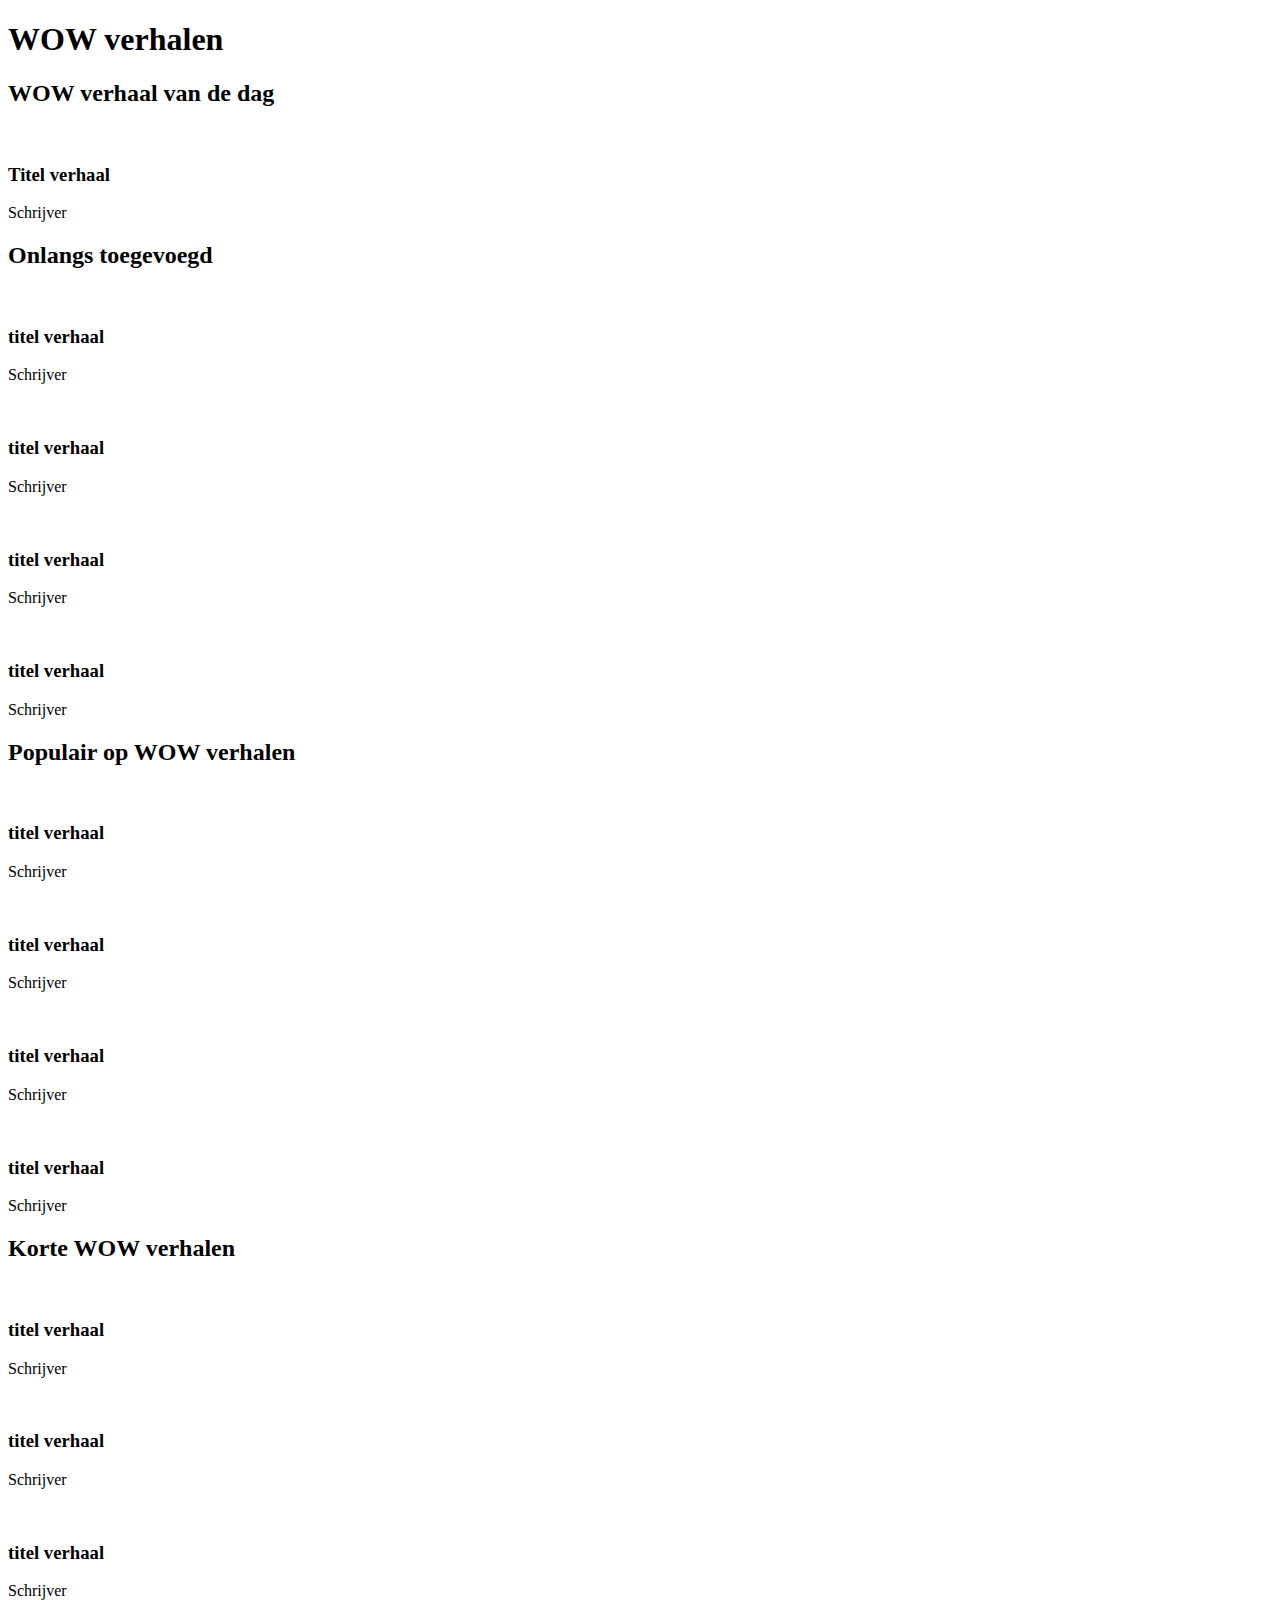
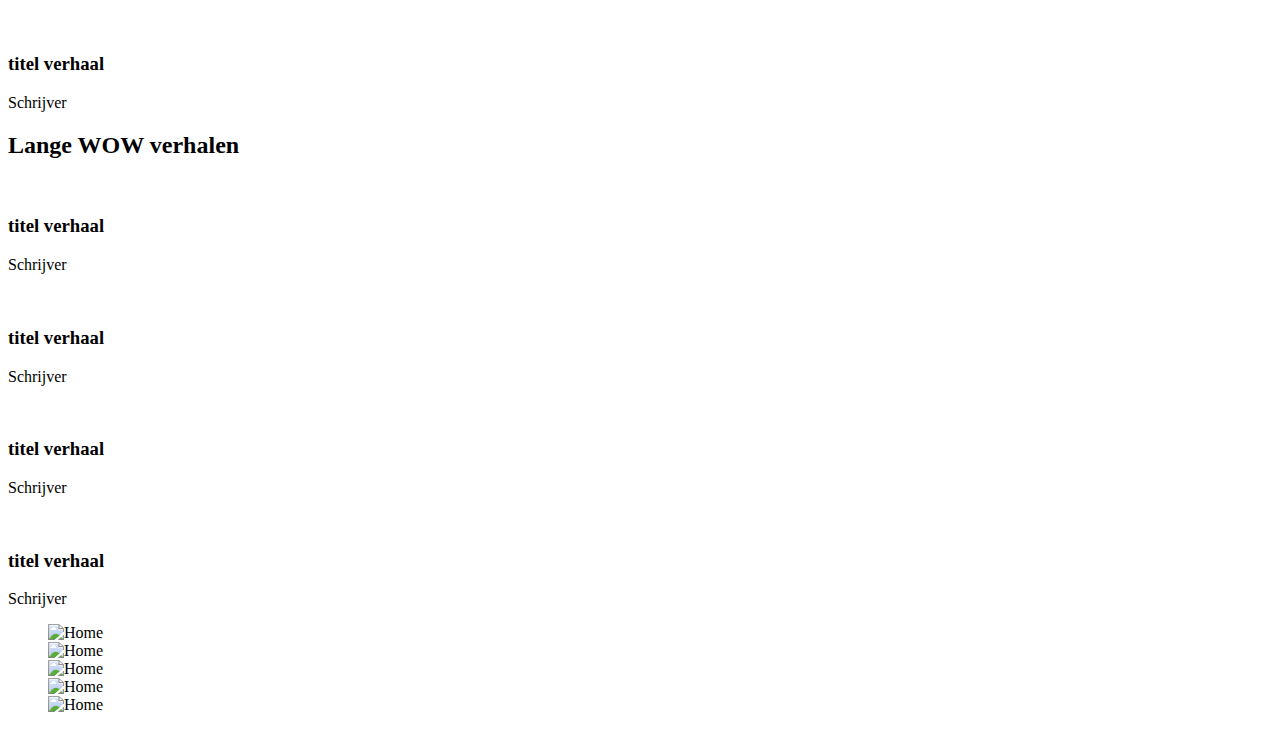
==== index.html @ 45a7d04b "Add files via upload" ====
<!DOCTYPE html>
<html lang="nl">
<head>
  <meta charset="UTF-8">
  <meta name="viewport" content="width=device-width, initial-scale=1.0">
  <meta http-equiv="X-UA-Compatible" content="ie=edge">

  <link rel="stylesheet" type="text/css" href="css/styles.css">

  <title>WEB Michelle Blom</title>
</head>
<body>
  <header>
    <h1>WOW verhalen</h1>
  </header>
  <main>
    <section>
      <article class="verhaalvddag">
        <h2>WOW verhaal van de dag</h2>
        <img src="" alt="">
        <h3>Titel verhaal</h3>
        <p>Schrijver</p>
      </article>
    </section>
    <section>
      <h2>Onlangs toegevoegd</h2>
      <article class="verhalen">
        <img src="" alt="">
        <h3>titel verhaal</h3>
        <p>Schrijver</p>
      </article>
      <article class="verhalen">
        <img src="" alt="">
        <h3>titel verhaal</h3>
        <p>Schrijver</p>
      </article>
      <article class="verhalen">
        <img src="" alt="">
        <h3>titel verhaal</h3>
        <p>Schrijver</p>
      </article>
      <article class="verhalen">
        <img src="" alt="">
        <h3>titel verhaal</h3>
        <p>Schrijver</p>
      </article>
    </section>
    <section>
      <h2>Populair op WOW verhalen</h2>
      <article class="verhalen">
        <img src="" alt="">
        <h3>titel verhaal</h3>
        <p>Schrijver</p>
      </article>
      <article class="verhalen">
        <img src="" alt="">
        <h3>titel verhaal</h3>
        <p>Schrijver</p>
      </article>
      <article class="verhalen">
        <img src="" alt="">
        <h3>titel verhaal</h3>
        <p>Schrijver</p>
      </article>
      <article class="verhalen">
        <img src="" alt="">
        <h3>titel verhaal</h3>
        <p>Schrijver</p>
      </article>
    </section>
    <section>
      <h2>Korte WOW verhalen</h2>
      <article class="verhalen">
        <img src="" alt="">
        <h3>titel verhaal</h3>
        <p>Schrijver</p>
      </article>
      <article class="verhalen">
        <img src="" alt="">
        <h3>titel verhaal</h3>
        <p>Schrijver</p>
      </article>
      <article class="verhalen">
        <img src="" alt="">
        <h3>titel verhaal</h3>
        <p>Schrijver</p>
      </article>
      <article class="verhalen">
        <img src="" alt="">
        <h3>titel verhaal</h3>
        <p>Schrijver</p>
      </article>
    </section>
    <section>
      <h2>Lange WOW verhalen</h2>
      <article class="verhalen">
        <img src="" alt="">
        <h3>titel verhaal</h3>
        <p>Schrijver</p>
      </article>
      <article class="verhalen">
        <img src="" alt="">
        <h3>titel verhaal</h3>
        <p>Schrijver</p>
      </article>
      <article class="verhalen">
        <img src="" alt="">
        <h3>titel verhaal</h3>
        <p>Schrijver</p>
      </article>
      <article class="verhalen">
        <img src="" alt="">
        <h3>titel verhaal</h3>
        <p>Schrijver</p>
      </article>
    </section>
<section id="menu">
  <ul>
    <li class="menu-item">
      <a href="index.html"></a>
      <img src="images/home.svg" alt="Home">
    </li>
    <li class="menu-item">
      <a href="index.html"></a>
      <img src="images/loupe.svg" alt="Home">
    </li>
    <li class="menu-item">
      <a href="index.html"></a>
      <img src="images/heart.svg" alt="Home">
    </li>
    <li class="menu-item">
      <a href="index.html"></a>
      <img src="images/download-arrow.svg" alt="Home">
    </li>
    <li class="menu-item">
      <a href="index.html"></a>
      <img src="images/user.svg" alt="Home">
    </li>
  </ul>
</section>
  </main>
</body>
</html>
---- css/styles.css ----
ol, ul {
	list-style: none;
}

img {
  height: 20px;
}
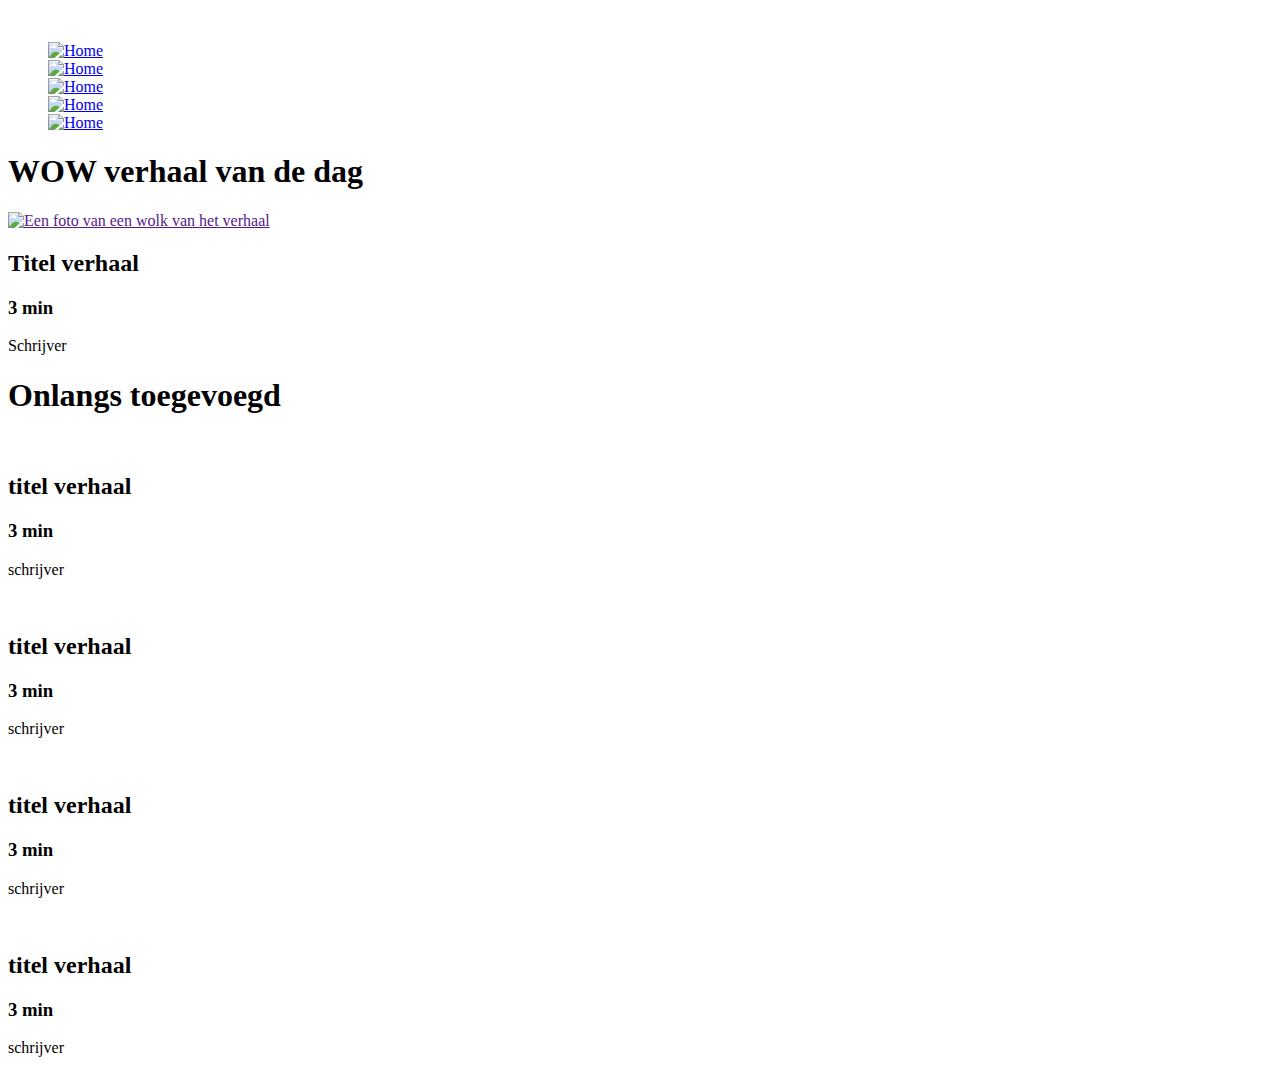
==== commit 722eb170: "Add files via upload" ====
--- a/index.html
+++ b/index.html
@@ -1,143 +1,112 @@
 <!DOCTYPE html>
 <html lang="nl">
+
 <head>
+
   <meta charset="UTF-8">
   <meta name="viewport" content="width=device-width, initial-scale=1.0">
   <meta http-equiv="X-UA-Compatible" content="ie=edge">
 
   <link rel="stylesheet" type="text/css" href="css/styles.css">
 
+
   <title>WEB Michelle Blom</title>
 </head>
+
 <body>
   <header>
-    <h1>WOW verhalen</h1>
+    <img src="images/sitelogo.svg" alt="">
   </header>
   <main>
+    <nav>
+      <ul>
+        <li>
+          <a href="index.html"><img src="images/Home.svg" alt="Home"></a>
+        </li>
+        <li>
+          <a href="zoeken.html"><img src="images/loupe.svg" alt="Home"></a>
+        </li>
+        <li>
+          <a href="index.html"><img src="images/heart.svg" alt="Home"></a>
+        </li>
+        <li>
+          <a href="index.html"><img src="images/download-arrow.svg" alt="Home"></a>
+        </li>
+        <li>
+          <a href="index.html"><img src="images/user.svg" alt="Home"></a>
+        </li>
+      </ul>
+    </nav>
     <section>
-      <article class="verhaalvddag">
-        <h2>WOW verhaal van de dag</h2>
-        <img src="" alt="">
-        <h3>Titel verhaal</h3>
+      <article>
+        <h1>WOW verhaal van de dag</h1>
+        <a href="" target=""><img src="images/wolk.jpg" alt="Een foto van een wolk van het verhaal"></a>
+        <h2>Titel verhaal</h2>
+        <h3>3 min</h3>
         <p>Schrijver</p>
       </article>
     </section>
     <section>
-      <h2>Onlangs toegevoegd</h2>
-      <article class="verhalen">
-        <img src="" alt="">
-        <h3>titel verhaal</h3>
+      <h1>Onlangs toegevoegd</h1>
+      <!-- <article>
+        <img src="images/wolk.jpg" alt="Een afbeelding van een verhaal met wolk">
+        <a href=""></a>
+        <h2>titel verhaal</h2>
         <p>Schrijver</p>
-      </article>
-      <article class="verhalen">
-        <img src="" alt="">
-        <h3>titel verhaal</h3>
-        <p>Schrijver</p>
-      </article>
-      <article class="verhalen">
-        <img src="" alt="">
-        <h3>titel verhaal</h3>
-        <p>Schrijver</p>
-      </article>
-      <article class="verhalen">
-        <img src="" alt="">
-        <h3>titel verhaal</h3>
-        <p>Schrijver</p>
-      </article>
-    </section>
-    <section>
-      <h2>Populair op WOW verhalen</h2>
-      <article class="verhalen">
-        <img src="" alt="">
-        <h3>titel verhaal</h3>
-        <p>Schrijver</p>
-      </article>
-      <article class="verhalen">
-        <img src="" alt="">
-        <h3>titel verhaal</h3>
-        <p>Schrijver</p>
-      </article>
-      <article class="verhalen">
-        <img src="" alt="">
-        <h3>titel verhaal</h3>
-        <p>Schrijver</p>
-      </article>
-      <article class="verhalen">
-        <img src="" alt="">
-        <h3>titel verhaal</h3>
-        <p>Schrijver</p>
-      </article>
-    </section>
-    <section>
-      <h2>Korte WOW verhalen</h2>
-      <article class="verhalen">
-        <img src="" alt="">
-        <h3>titel verhaal</h3>
-        <p>Schrijver</p>
-      </article>
-      <article class="verhalen">
-        <img src="" alt="">
-        <h3>titel verhaal</h3>
-        <p>Schrijver</p>
-      </article>
-      <article class="verhalen">
-        <img src="" alt="">
-        <h3>titel verhaal</h3>
-        <p>Schrijver</p>
-      </article>
-      <article class="verhalen">
-        <img src="" alt="">
-        <h3>titel verhaal</h3>
-        <p>Schrijver</p>
-      </article>
-    </section>
-    <section>
-      <h2>Lange WOW verhalen</h2>
-      <article class="verhalen">
-        <img src="" alt="">
-        <h3>titel verhaal</h3>
-        <p>Schrijver</p>
-      </article>
-      <article class="verhalen">
-        <img src="" alt="">
-        <h3>titel verhaal</h3>
-        <p>Schrijver</p>
-      </article>
-      <article class="verhalen">
-        <img src="" alt="">
-        <h3>titel verhaal</h3>
-        <p>Schrijver</p>
-      </article>
-      <article class="verhalen">
-        <img src="" alt="">
-        <h3>titel verhaal</h3>
-        <p>Schrijver</p>
-      </article>
-    </section>
-<section id="menu">
-  <ul>
-    <li class="menu-item">
-      <a href="index.html"></a>
-      <img src="images/home.svg" alt="Home">
-    </li>
-    <li class="menu-item">
-      <a href="index.html"></a>
-      <img src="images/loupe.svg" alt="Home">
-    </li>
-    <li class="menu-item">
-      <a href="index.html"></a>
-      <img src="images/heart.svg" alt="Home">
-    </li>
-    <li class="menu-item">
-      <a href="index.html"></a>
-      <img src="images/download-arrow.svg" alt="Home">
-    </li>
-    <li class="menu-item">
-      <a href="index.html"></a>
-      <img src="images/user.svg" alt="Home">
-    </li>
-  </ul>
-</section>
+      </article> -->
+      <article>
+        <a href="" target=""><img src="images/wolk.jpg" alt=""></a>
+        <h2>titel verhaal</h2>
+        <h3>3 min</h3>
+        <p>schrijver</p>
+        <article>
+
+          <a href="" target=""><img src="images/wolk.jpg" alt=""></a>
+          <h2>titel verhaal</h2>
+          <h3>3 min</h3>
+          <p>schrijver</p>
+        </article>
+        <article>
+          <a href="" target=""><img src="images/wolk.jpg" alt=""></a>
+          <h2>titel verhaal</h2>
+          <h3>3 min</h3>
+          <p>schrijver</p>
+        </article>
+        <article>
+          <a href="" target=""><img src="images/wolk.jpg" alt=""></a>
+          <h2>titel verhaal</h2>
+          <h3>3 min</h3>
+          <p>schrijver</p>
+        </article>
+
+        <!-- <div>
+        <form action="http://www.ns.nl">
+          <fieldset>
+            <legend>Personalia</legend>
+            <label for="name">Voornaam</label>
+            <input id="name" type="text" name="" value="">
+
+            <label for="surname">Achternaam</label>
+            <input id="surname" required type="text">
+            <p class="feedback"> Dit gedeelte is goed ingevuld!</p>
+          </fieldset>
+        </form>
+  </div> -->
+
+        <!-- <label for="naam">Naam</label>
+<input type="text" name="" value="">
+<label for="email">E-mail</label>
+<label for="adres">Adres</label>
+<label for="postcode"><input type=date></label> -->
+
+
+        <!-- <h1>Populair</h1>
+
+      <h1>Korte WOW verhalen</h1>
+
+      <h1>Lange WOW verhalen</h1> -->
+
   </main>
 </body>
+
 </html>
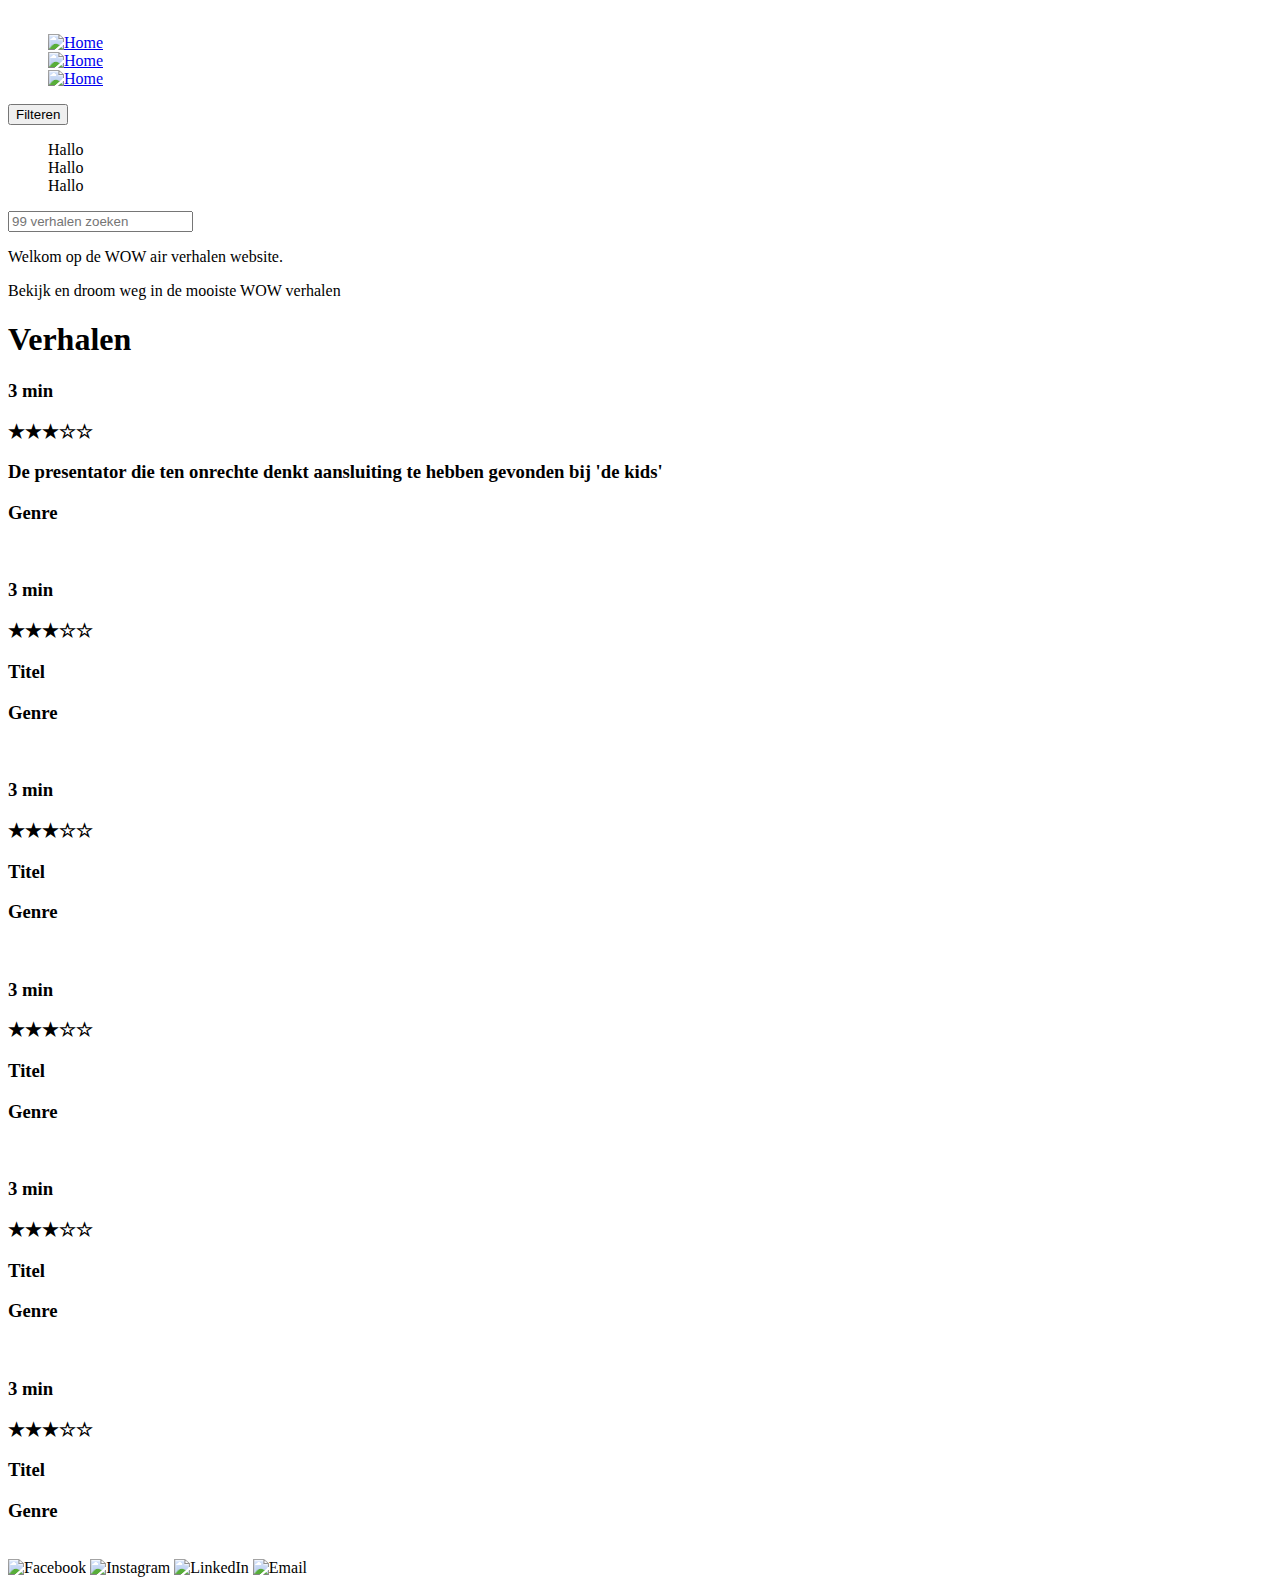
==== commit 4e17175e: "V1-28januari-18:50" ====
--- a/index.html
+++ b/index.html
@@ -15,69 +15,91 @@
 
 <body>
   <header>
-    <img src="images/sitelogo.svg" alt="">
-  </header>
-  <main>
     <nav>
       <ul>
         <li>
-          <a href="index.html"><img src="images/Home.svg" alt="Home"></a>
+          <a href="index.html"><img src="images/logo.svg" alt=""></a>
         </li>
         <li>
-          <a href="zoeken.html"><img src="images/loupe.svg" alt="Home"></a>
+          <a href="index.html"><img src="images/favoriet.svg" alt="Home"></a>
         </li>
         <li>
-          <a href="index.html"><img src="images/heart.svg" alt="Home"></a>
+          <a href="index.html"><img src="images/download.svg" alt="Home"></a>
         </li>
         <li>
-          <a href="index.html"><img src="images/download-arrow.svg" alt="Home"></a>
-        </li>
-        <li>
-          <a href="index.html"><img src="images/user.svg" alt="Home"></a>
+          <a href="profiel.html"><img src="images/profiel.svg" alt="Home"></a>
         </li>
       </ul>
     </nav>
     <section>
-      <article>
-        <h1>WOW verhaal van de dag</h1>
-        <a href="" target=""><img src="images/wolk.jpg" alt="Een foto van een wolk van het verhaal"></a>
-        <h2>Titel verhaal</h2>
-        <h3>3 min</h3>
-        <p>Schrijver</p>
-      </article>
+        <button type="button">Filteren</button>
+        <div class="Filters">
+
+        <form action="index.html">
+          <ul>
+            <li> Hallo </li>
+            <li> Hallo </li>
+            <li> Hallo </li>
+          </ul>
+
+      </div>
+      <input placeholder="99 verhalen zoeken"type="text" name="" value="">
+      </form>
     </section>
+  </header>
+
+  <main>
     <section>
-      <h1>Onlangs toegevoegd</h1>
-      <!-- <article>
-        <img src="images/wolk.jpg" alt="Een afbeelding van een verhaal met wolk">
-        <a href=""></a>
-        <h2>titel verhaal</h2>
-        <p>Schrijver</p>
-      </article> -->
-      <article>
-        <a href="" target=""><img src="images/wolk.jpg" alt=""></a>
-        <h2>titel verhaal</h2>
-        <h3>3 min</h3>
-        <p>schrijver</p>
-        <article>
-
-          <a href="" target=""><img src="images/wolk.jpg" alt=""></a>
-          <h2>titel verhaal</h2>
-          <h3>3 min</h3>
-          <p>schrijver</p>
-        </article>
-        <article>
-          <a href="" target=""><img src="images/wolk.jpg" alt=""></a>
-          <h2>titel verhaal</h2>
-          <h3>3 min</h3>
-          <p>schrijver</p>
-        </article>
-        <article>
-          <a href="" target=""><img src="images/wolk.jpg" alt=""></a>
-          <h2>titel verhaal</h2>
-          <h3>3 min</h3>
-          <p>schrijver</p>
-        </article>
+      <p>Welkom op de WOW air verhalen website.</p>
+      <p>Bekijk en droom weg in de mooiste WOW verhalen</p>
+    </section>
+<section>
+  <h1>Verhalen</h1>
+  <div class="verhalen">
+  <article>
+    <h3>3 min</h3>
+    <h3>★★★☆☆</h3>
+    <h3>De presentator die ten onrechte denkt aansluiting te hebben gevonden bij 'de kids'</h3>
+    <h3>Genre</h3>
+    <a href="verhaal.html" target=""><img src="images/wolk.jpg" alt=""></a>
+  </article>
+  <article>
+    <h3>3 min</h3>
+    <h3>★★★☆☆</h3>
+    <h3>Titel</h3>
+    <h3>Genre</h3>
+    <a href="" target=""><img src="images/wolk.jpg" alt=""></a>
+  </article>
+  <article>
+    <h3>3 min</h3>
+    <h3>★★★☆☆</h3>
+    <h3>Titel</h3>
+    <h3>Genre</h3>
+    <a href="" target=""><img src="images/wolk.jpg" alt=""></a>
+  </article>
+  <article>
+    <h3>3 min</h3>
+    <h3>★★★☆☆</h3>
+    <h3>Titel</h3>
+    <h3>Genre</h3>
+    <a href="" target=""><img src="images/wolk.jpg" alt=""></a>
+  </article>
+  <article>
+    <h3>3 min</h3>
+    <h3>★★★☆☆</h3>
+    <h3>Titel</h3>
+    <h3>Genre</h3>
+    <a href="" target=""><img src="images/wolk.jpg" alt=""></a>
+  </article>
+  <article>
+    <h3>3 min</h3>
+    <h3>★★★☆☆</h3>
+    <h3>Titel</h3>
+    <h3>Genre</h3>
+    <a href="" target=""><img src="images/wolk.jpg" alt=""></a>
+  </article>
+</div>
+</section>
 
         <!-- <div>
         <form action="http://www.ns.nl">
@@ -100,13 +122,17 @@
 <label for="postcode"><input type=date></label> -->
 
 
-        <!-- <h1>Populair</h1>
-
-      <h1>Korte WOW verhalen</h1>
-
-      <h1>Lange WOW verhalen</h1> -->
 
   </main>
+  <footer>
+        <img src="IMG/facebook-logo.svg" alt="Facebook">
+        <img src="IMG/instagram-logo.svg" alt="Instagram">
+        <img src="IMG/linked-in-logo.svg" alt="LinkedIn">
+        <img src="IMG/envelope.svg" alt="Email">
+    	</footer>
+
+<script type="text/javascript" src="js/script.js"></script>
+
 </body>
 
 </html>
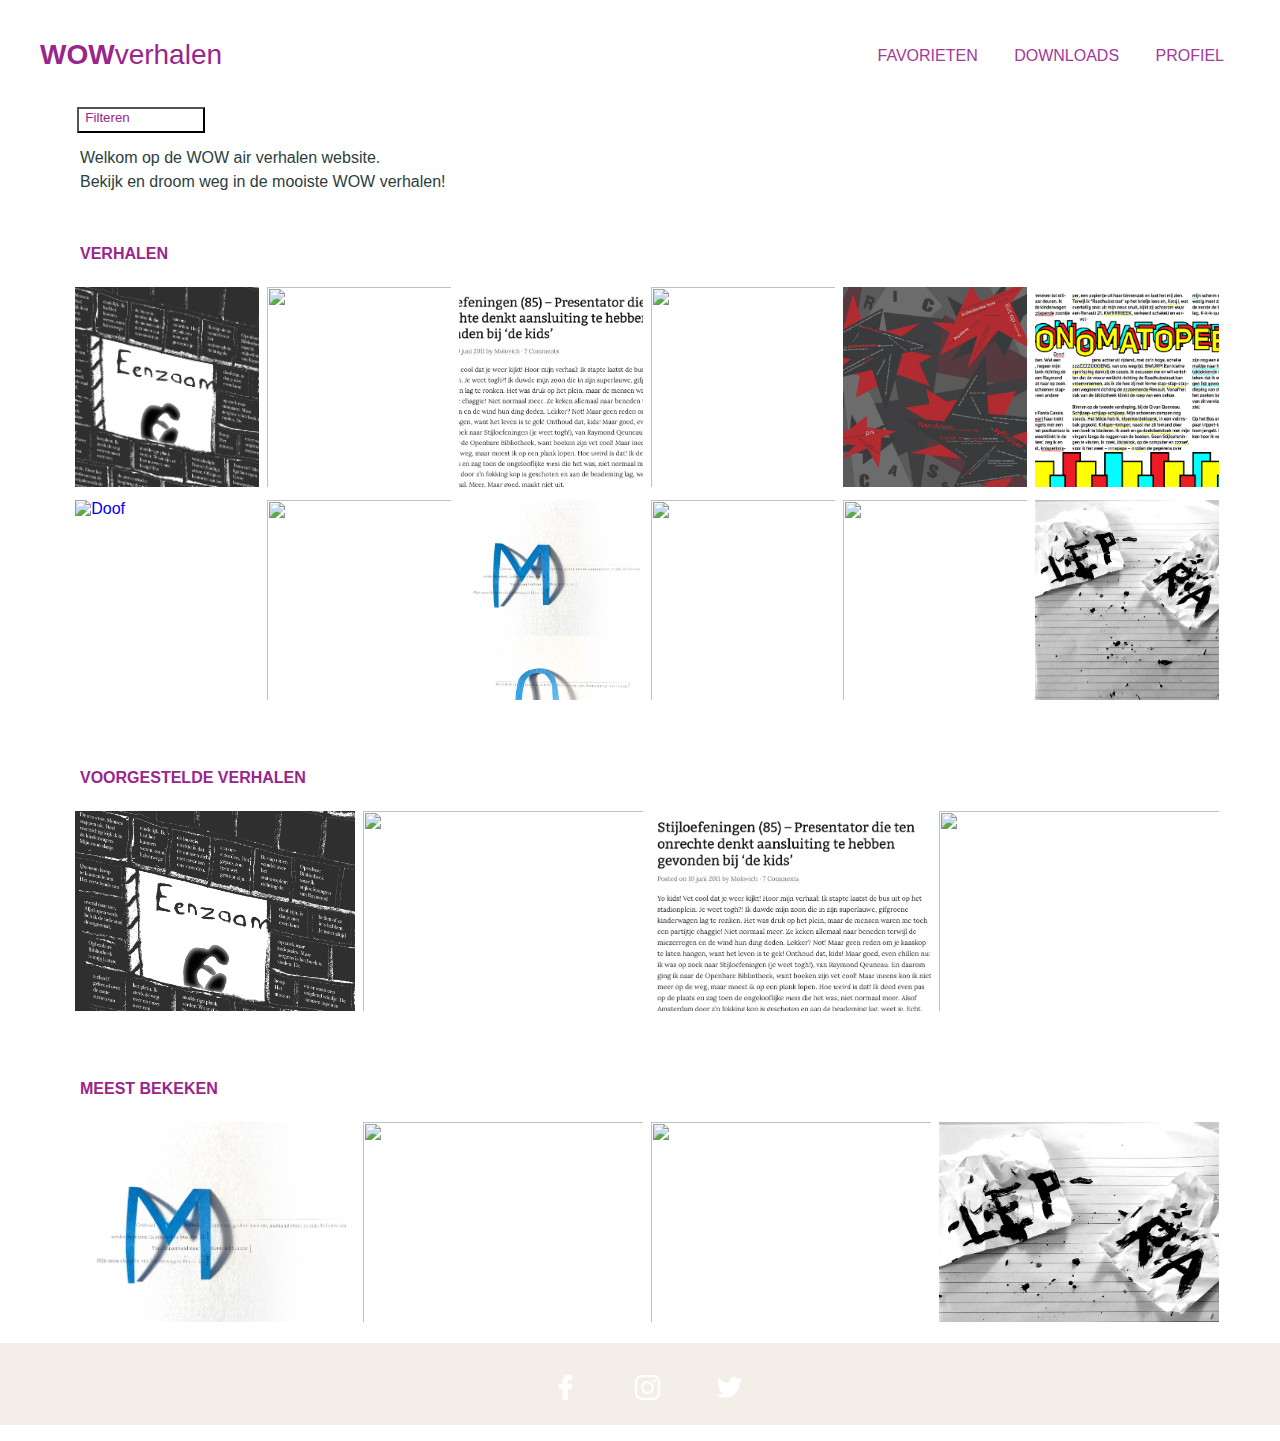
==== commit 2c140026: "Final" ====
--- a/index.html
+++ b/index.html
@@ -10,128 +10,271 @@
   <link rel="stylesheet" type="text/css" href="css/styles.css">
 
 
-  <title>WEB Michelle Blom</title>
+  <title>WOW verhalen</title>
 </head>
 
 <body>
   <header>
-    <nav>
-      <ul>
-        <li>
-          <a href="index.html"><img src="images/logo.svg" alt=""></a>
-        </li>
-        <li>
-          <a href="index.html"><img src="images/favoriet.svg" alt="Home"></a>
-        </li>
-        <li>
-          <a href="index.html"><img src="images/download.svg" alt="Home"></a>
-        </li>
-        <li>
-          <a href="profiel.html"><img src="images/profiel.svg" alt="Home"></a>
-        </li>
-      </ul>
-    </nav>
-    <section>
-        <button type="button">Filteren</button>
-        <div class="Filters">
-
+    <div class="header-inhoud">
+      <h1><a href="#">WOW<span>Verhalen</span></a></h1>
+      <nav>
+        <a href="#">Favorieten</a>
+        <a href="#">Downloads</a>
+        <a href="profiel.html">Profiel</a>
+      </nav>
+    </div>
+  </header>
+
+  <main>
+    <section>
+      <button type="button">Filteren</button>
+      <div class="filters">
         <form action="index.html">
+          <p>Categorie</p>
           <ul>
-            <li> Hallo </li>
-            <li> Hallo </li>
-            <li> Hallo </li>
+            <li><input type="checkbox" name="Drama" value="Drama">Drama (15)</li>
+            <li><input type="checkbox" name="Fictie" value="Fictie">Fictie (6)</li>
+            <li><input type="checkbox" name="Geschiedenis" value="Geschiedenis">Geschiedenis (3)</li>
+            <li><input type="checkbox" name="Grappig" value="Grappig">Grappig (23)</li>
+            <li><input type="checkbox" name="Informatief" value="Geschiedenis">Informatief (26)<br></li>
+            <li><input type="checkbox" name="Kids" value="Kids">Kids (4)</li>
+            <li><input type="checkbox" name="Poezië" value="Poezië">Poezië (13)</li>
+            <li><input type="checkbox" name="Spanning" value="Spanning">Spanning (9)</li>
           </ul>
 
-      </div>
-      <input placeholder="99 verhalen zoeken"type="text" name="" value="">
+          <P>Leestijd</P>
+          <input type="range" min="1" max="100" value="0" class="slider">
+          <p>1 min - 5 min</p>
+
+          <a href="index.html">
+            <button type="button">Zoek verhalen</button>
+          </a>
+      </div>
       </form>
     </section>
-  </header>
-
-  <main>
+
     <section>
       <p>Welkom op de WOW air verhalen website.</p>
-      <p>Bekijk en droom weg in de mooiste WOW verhalen</p>
-    </section>
-<section>
-  <h1>Verhalen</h1>
-  <div class="verhalen">
-  <article>
-    <h3>3 min</h3>
-    <h3>★★★☆☆</h3>
-    <h3>De presentator die ten onrechte denkt aansluiting te hebben gevonden bij 'de kids'</h3>
-    <h3>Genre</h3>
-    <a href="verhaal.html" target=""><img src="images/wolk.jpg" alt=""></a>
-  </article>
-  <article>
-    <h3>3 min</h3>
-    <h3>★★★☆☆</h3>
-    <h3>Titel</h3>
-    <h3>Genre</h3>
-    <a href="" target=""><img src="images/wolk.jpg" alt=""></a>
-  </article>
-  <article>
-    <h3>3 min</h3>
-    <h3>★★★☆☆</h3>
-    <h3>Titel</h3>
-    <h3>Genre</h3>
-    <a href="" target=""><img src="images/wolk.jpg" alt=""></a>
-  </article>
-  <article>
-    <h3>3 min</h3>
-    <h3>★★★☆☆</h3>
-    <h3>Titel</h3>
-    <h3>Genre</h3>
-    <a href="" target=""><img src="images/wolk.jpg" alt=""></a>
-  </article>
-  <article>
-    <h3>3 min</h3>
-    <h3>★★★☆☆</h3>
-    <h3>Titel</h3>
-    <h3>Genre</h3>
-    <a href="" target=""><img src="images/wolk.jpg" alt=""></a>
-  </article>
-  <article>
-    <h3>3 min</h3>
-    <h3>★★★☆☆</h3>
-    <h3>Titel</h3>
-    <h3>Genre</h3>
-    <a href="" target=""><img src="images/wolk.jpg" alt=""></a>
-  </article>
-</div>
-</section>
-
-        <!-- <div>
-        <form action="http://www.ns.nl">
-          <fieldset>
-            <legend>Personalia</legend>
-            <label for="name">Voornaam</label>
-            <input id="name" type="text" name="" value="">
-
-            <label for="surname">Achternaam</label>
-            <input id="surname" required type="text">
-            <p class="feedback"> Dit gedeelte is goed ingevuld!</p>
-          </fieldset>
-        </form>
-  </div> -->
-
-        <!-- <label for="naam">Naam</label>
-<input type="text" name="" value="">
-<label for="email">E-mail</label>
-<label for="adres">Adres</label>
-<label for="postcode"><input type=date></label> -->
+      <p>Bekijk en droom weg in de mooiste WOW verhalen!</p>
+    </section>
+    <section>
+      <h1>Verhalen</h1>
+      <div class="verhalen">
+        <article>
+          <a href="verhaal.html">
+            <h3>Leesduur: 4 min</h3>
+            <h3>★★★☆☆</h3>
+            <h3>Doof</h3>
+            <h3>Drama</h3>
+            <img src="images/Doof.jpg" alt="Doof">
+          </a>
+        </article>
+        <article>
+          <a href="verhaal.html">
+            <h3>Leesduur: 3 min</h3>
+            <h3>★★★★☆</h3>
+            <h3>Leon de Winter</h3>
+            <h3>Informatief</h3>
+            <img src="images/leondewinter.png" alt="">
+          </a>
+        </article>
+        <article>
+          <a href="verhaal.html">
+            <h3>Leesduur: 3 min</h3>
+            <h3>★★★☆☆</h3>
+            <h3>De presentator die ten onrechte denkt aansluiting te hebben gevonden bij 'de kids'</h3>
+            <h3>Drama</h3>
+            <img src="images/depresentator.png" alt="">
+          </a>
+        </article>
+        <article>
+          <a href="verhaal.html">
+            <h3>Leesduur: 2 min</h3>
+            <h3>★★★☆☆</h3>
+            <h3>Nichterig</h3>
+            <h3>Grappig</h3>
+            <img src="images/Nichterig.png" alt="">
+          </a>
+        </article>
+        <article>
+          <a href="verhaal.html">
+            <h3>Leesduur: 4 min</h3>
+            <h3>★★☆☆☆</h3>
+            <h3>Eric Lucassen</h3>
+            <h3>Drama</h3>
+            <img src="images/rosakoopman-ericlucassen.jpg" alt="">
+          </a>
+        </article>
+        <article>
+          <a href="verhaal.html">
+            <h3>Leesduur: 3 min</h3>
+            <h3>★★★★☆</h3>
+            <h3>Onomatopee</h3>
+            <h3>Kids</h3>
+            <img src="images/Onomatopee.jpg" alt="">
+          </a>
+        </article>
+        <article>
+          <a href="verhaal.html">
+            <h3>Leesduur: 2 min</h3>
+            <h3>★★★☆☆</h3>
+            <h3>Alzheimer</h3>
+            <h3>Drama</h3>
+            <img src="images/Alzheimer.jpg" alt="Doof">
+          </a>
+        </article>
+        <article>
+          <a href="verhaal.html">
+            <h3>Leesduur: 3 min</h3>
+            <h3>★★★★☆</h3>
+            <h3>Interview</h3>
+            <h3>Informatief</h3>
+            <img src="images/interview.jpg" alt="">
+          </a>
+        </article>
+        <article>
+          <a href="verhaal.html">
+            <h3>Leesduur: 3 min</h3>
+            <h3>★★☆☆☆</h3>
+            <h3>Martin Bril</h3>
+            <h3>Informatief</h3>
+            <img src="images/martinbril.jpg" alt="">
+          </a>
+        </article>
+        <article>
+          <a href="verhaal.html">
+            <h3>Leesduur: 2 min</h3>
+            <h3>★★★☆☆</h3>
+            <h3>Charlie Sheen</h3>
+            <h3>Grappig</h3>
+            <img src="images/overdreven.jpg" alt="">
+          </a>
+        </article>
+        <article>
+          <a href="verhaal.html">
+            <h3>Leesduur: 2 min</h3>
+            <h3>★★★☆☆</h3>
+            <h3>Eric Lucassen</h3>
+            <h3>Grappig</h3>
+            <img src="images/jobcohen.jpg" alt="">
+          </a>
+        </article>
+        <article>
+          <a href="verhaal.html">
+            <h3>Leesduur: 2 min</h3>
+            <h3>★★★★☆</h3>
+            <h3>Lepra</h3>
+            <h3>Spanning</h3>
+            <img src="images/Lepra.jpg" alt="">
+          </a>
+        </article>
+      </div>
+    </section>
+
+    <section>
+      <h1>Voorgestelde verhalen</h1>
+      <div class="voorgesteldeVerhalen">
+        <article>
+          <a href="verhaal.html">
+            <h3>Leesduur: 4 min</h3>
+            <h3>★★★☆☆</h3>
+            <h3>Doof</h3>
+            <h3>Drama</h3>
+            <img src="images/Doof.jpg" alt="Doof">
+          </a>
+        </article>
+        <article>
+          <a href="verhaal.html">
+            <h3>Leesduur: 3 min</h3>
+            <h3>★★★★☆</h3>
+            <h3>Leon de Winter</h3>
+            <h3>Informatief</h3>
+            <img src="images/leondewinter.png" alt="">
+          </a>
+        </article>
+        <article>
+          <a href="verhaal.html">
+            <h3>Leesduur: 3 min</h3>
+            <h3>★★★☆☆</h3>
+            <h3>De presentator die ten onrechte denkt aansluiting te hebben gevonden bij 'de kids'</h3>
+            <h3>Drama</h3>
+            <img src="images/depresentator.png" alt="">
+          </a>
+        </article>
+        <article>
+          <a href="verhaal.html">
+            <h3>Leesduur: 2 min</h3>
+            <h3>★★★☆☆</h3>
+            <h3>Nichterig</h3>
+            <h3>Grappig</h3>
+            <img src="images/Nichterig.png" alt="">
+          </a>
+        </article>
+
+      </div>
+    </section>
+
+    <section>
+      <h1>Meest bekeken</h1>
+      <div class="meestBekeken">
+        <article>
+          <a href="verhaal.html">
+            <h3>Leesduur: 3 min</h3>
+            <h3>★★☆☆☆</h3>
+            <h3>Martin Bril</h3>
+            <h3>Informatief</h3>
+            <img src="images/martinbril.jpg" alt="">
+          </a>
+        </article>
+        <article>
+          <a href="verhaal.html">
+            <h3>Leesduur: 2 min</h3>
+            <h3>★★★☆☆</h3>
+            <h3>Charlie Sheen</h3>
+            <h3>Grappig</h3>
+            <img src="images/overdreven.jpg" alt="">
+          </a>
+        </article>
+        <article>
+          <a href="verhaal.html">
+            <h3>Leesduur: 2 min</h3>
+            <h3>★★★☆☆</h3>
+            <h3>Eric Lucassen</h3>
+            <h3>Grappig</h3>
+            <img src="images/jobcohen.jpg" alt="">
+          </a>
+        </article>
+        <article>
+          <a href="verhaal.html">
+            <h3>Leesduur: 2 min</h3>
+            <h3>★★★★☆</h3>
+            <h3>Lepra</h3>
+            <h3>Spanning</h3>
+            <img src="images/Lepra.jpg" alt="">
+          </a>
+        </article>
+
+      </div>
+    </section>
+
+
+
 
 
 
   </main>
+
   <footer>
-        <img src="IMG/facebook-logo.svg" alt="Facebook">
-        <img src="IMG/instagram-logo.svg" alt="Instagram">
-        <img src="IMG/linked-in-logo.svg" alt="LinkedIn">
-        <img src="IMG/envelope.svg" alt="Email">
-    	</footer>
-
-<script type="text/javascript" src="js/script.js"></script>
+    <ul>
+      <li><a href="https://www.facebook.com/wowiceland/" target="_blank"><img src="images/facebook.svg" alt="Facebook"></a></li>
+      <li><a href="https://www.instagram.com/wowair/?hl=nl" target="_blank"><img src="images/instagram.svg" alt="Instagram"></a></li>
+      <li><a href="https://twitter.com/wow_air" target="_blank"><img src="images/twitter.svg" alt="Twitter"></a></li>
+    </ul>
+
+
+  </footer>
+
+  <script type="text/javascript" src="js/script.js"></script>
 
 </body>
 
--- a/css/styles.css
+++ b/css/styles.css
@@ -1,7 +1,643 @@
+/* algemeen */
+body {
+  font-family: helvetica, sans-serif;
+  background-color: #fff;
+  scroll-behavior: smooth;
+  margin: 0;
+  padding: 0;
+}
+
+a {
+  text-decoration: none;
+  cursor: pointer;
+}
+
 ol, ul {
-	list-style: none;
-}
-
-img {
-  height: 20px;
-}
+  list-style: none;
+}
+
+/* header */
+/* bron: https://codepen.io/ctedesco02/pen/rrRVQV */
+header {
+  background-color: #fff;
+  padding: 1.25em 2.5em;
+  /* 20/16 */
+  /* 40/16 */
+  height: 5em;
+  /* 80/16 */
+  color: #fff;
+  box-sizing: border-box;
+  top: -6.25em;
+  /* 100/16 */
+  -webkit-transition: top 0.3s;
+  transition: top 0.3s;
+}
+
+header .header-inhoud {
+  max-width: 75em;
+  /* 1200/16 */
+  text-align: center;
+  margin: 0 auto;
+}
+
+/*  The header placeholder. It is displayed when the header is fixed to the top of the
+  browser window, in order to prevent the content of the page from jumping up. */
+header-placeholder {
+  height: 5em;
+  /* 80/16 */
+  display: none;
+}
+
+/* Logo */
+header .header-inhoud h1 {
+  float: left;
+  font: normal 1.75em Cookie, Helvetica, sans-serif;
+  /* 28/16 */
+  line-height: 2.5em;
+  /* 40/16 */
+  margin: 0;
+}
+
+header .header-inhoud h1 span {
+  color: #99258d;
+  text-transform: lowercase;
+  font-weight: 100;
+}
+
+/* The navigation links */
+header .header-inhoud a {
+  color: #99258d;
+  text-decoration: none;
+  text-transform: uppercase;
+  font-weight: 600;
+}
+
+header .header-inhoud nav {
+  font: 1em helvetica, sans-serif;
+  /* 16/16 */
+  line-height: 2.5em;
+  /* 40/16 */
+  float: right;
+}
+
+header .header-inhoud nav a {
+  display: inline-block;
+  text-decoration: none;
+  padding: 1em;
+  color: #99258d;
+  text-transform: uppercase;
+  font-weight: lighter;
+  opacity: 0.9;
+}
+
+header .header-inhoud nav a:hover {
+  opacity: 1;
+}
+
+header .header-inhoud nav a.selected {
+  color: #99258d;
+  pointer-events: none;
+  opacity: 1;
+}
+
+/* Fixed version of the header */
+body.fixed header {
+  padding: 0.625em 2.5em;
+  /* 10/16 */
+  /* 40/16 */
+  height: 3.125em;
+  /* 50/16 */
+  position: fixed;
+  width: 100%;
+  top: 0;
+  left: 0;
+  z-index: 1;
+}
+
+body.fixed header-placeholder {
+  display: block;
+}
+
+body.fixed header .header-inhoud h1 {
+  font-size: 1.5em;
+  /* 24/16 */
+  line-height: 1.875em;
+  /* 30/16 */
+}
+
+body.fixed header .header-inhoud nav {
+  line-height: 1.75em;
+  /* 28/16 */
+  font-size: 0.8125em;
+  /* 13/16 */
+}
+
+/* Making the header responsive */
+@media all and (max-width: 37.5em) {
+
+  /* 600/16 */
+  header {
+    padding: 1.25em 0;
+    /* 20/16 */
+    height: 4.6875em;
+    /* 75/16 */
+  }
+
+  header .header-inhoud h1 {
+    float: none;
+    margin: -0.5em 0 0.625em;
+    /* 8/16 */
+    /* 10/16 */
+    text-align: center;
+    font-size: 1.5em;
+    /* 24/16 */
+    line-height: 1;
+  }
+
+  header .header-inhoud nav {
+    line-height: 1;
+    float: none;
+  }
+
+  header .header-inhoud nav a {
+    font-size: 0.8125em;
+    /* 13/16 */
+  }
+
+  body.fixed header {
+    display: none;
+  }
+}
+
+/*Filteren*/
+main button {
+  height: 2em;
+  width: 20%;
+  display: flex;
+  color: #99258d;
+  background-color: #fff;
+}
+
+main button:hover {
+  background-color: #99258d;
+  color: #fff;
+  border: none;
+  cursor: pointer;
+  transition: all .3s;
+}
+
+/* */
+main section p {
+  font-size: 1em;
+  color: #2b4040;
+  margin-left: 1em;
+  width: 50%;
+  height: 0.5em;
+}
+
+section button {
+  margin-top: 2em;
+  margin-left: 1em;
+  width: 10%;
+}
+
+/* Filters */
+.filters {
+  display: none;
+  font-size: 1em;
+  margin-bottom: 3em;
+}
+
+.block {
+  display: flex;
+  flex-direction: column;
+}
+
+/* Slider van https://www.w3schools.com/howto/howto_js_rangeslider.asp */
+.slider {
+  -webkit-appearance: none;
+  width: 15%;
+  height: .5em;
+  background: #99258d;
+  outline: none;
+  opacity: 0.7;
+  -webkit-transition: .2s;
+  transition: opacity .2s;
+}
+
+.slider::-webkit-slider-thumb {
+  -webkit-appearance: none;
+  appearance: none;
+  width: 2em;
+  height: 2em;
+  border-radius: 50%;
+  background: #2b4040;
+  cursor: pointer;
+}
+
+/* Home page verhalen */
+main section {
+  width: 100%;
+  margin-left: 5%;
+}
+
+main section h1 {
+  color: #99258d;
+  text-transform: uppercase;
+  margin: 4em 1em 1em;
+  font-size: 1em;
+}
+
+main section h2 {
+  font-size: 1.1em;
+  color: #99258d;
+  margin-left: 1em;
+  margin-top: 2em;
+  margin-bottom: 0.5em;
+  padding: 0;
+}
+
+/* Verhalen */
+main section .verhalen article {
+  display: grid;
+  position: relative;
+  height: 10em;
+  width: 90%;
+  overflow: hidden;
+  margin-left: .2em;
+  margin-bottom: .3em;
+  transition: all .4s;
+}
+
+main section .verhalen a {
+  height: 100%;
+  width: 100%;
+}
+
+main section .verhalen img {
+  width: 100%;
+  position: absolute;
+  top: 0;
+  left: 0;
+  z-index: -10;
+  transition: all .6s;
+}
+
+main section .verhalen h3 {
+  display: flex;
+  flex-direction: column;
+  justify-content: space-between;
+  color: #99258d;
+  font-size: .8em;
+  font-weight: 500;
+  text-shadow: 0.0625em 0.0625em 0.1875em rgba(0, 0, 0, 0.3);
+  /* 1/16 */
+  /* 1/16 */
+  /* 3/16 */
+  margin-left: 1em;
+  opacity: 0;
+  transform: translateY(-0.625em);
+  /* 10/16 */
+  transition: all .5s;
+  transition-delay: .2s;
+  margin: .5em;
+}
+
+main section .verhalen h3:first-child {
+  border: none;
+  padding: 0;
+  margin-bottom: 5em;
+}
+
+main section .verhalen h3:nth-of-type(3n) {
+  display: flex;
+  flex-direction: column;
+  justify-content: space-between;
+  color: #2b4040;
+  font-size: 0.8em;
+  font-weight: 700;
+  margin-left: 1em;
+  opacity: 0;
+  transform: translateY(-0.625em);
+  /* 10/16 */
+  transition: all .5s;
+  transition-delay: .2s;
+}
+
+main section .verhalen img {
+  display: grid;
+  object-fit: cover;
+  object-position: top;
+}
+
+main section .verhalen article:hover {
+  background-color: rgb(255, 255, 255, 0.9);
+}
+
+main section .verhalen article:hover h3 {
+  opacity: 1;
+  transform: translateY(0);
+}
+
+main section .verhalen article:hover a img {
+  transform: translateY(-10%);
+  z-index: -10;
+}
+
+/* Voorgestelde verhalen */
+main section .voorgesteldeVerhalen article {
+  display: grid;
+  position: relative;
+  /* grid-template-columns: repeat(1, 1fr); */
+  height: 10em;
+  width: 90%;
+  overflow: hidden;
+  margin-left: .2em;
+  margin-bottom: .3em;
+  transition: all .4s;
+}
+
+main section .voorgesteldeVerhalen a {
+  height: 100%;
+  width: 100%;
+}
+
+main section .voorgesteldeVerhalen img {
+  width: 100%;
+  position: absolute;
+  top: 0;
+  left: 0;
+  z-index: -10;
+  transition: all .6s;
+}
+
+main section .voorgesteldeVerhalen h3 {
+  display: flex;
+  flex-direction: column;
+  justify-content: space-between;
+  color: #99258d;
+  font-size: .8em;
+  font-weight: 500;
+  text-shadow: 0.0625em 0.0625em 0.1875em rgba(0, 0, 0, 0.3);
+  /* 1/16 */
+  /* 1/16 */
+  /* 3/16 */
+  margin-left: 1em;
+  opacity: 0;
+  transform: translateY(-0.625em);
+  /* 10/16 */
+  transition: all .5s;
+  transition-delay: .2s;
+  margin: .5em;
+}
+
+main section .voorgesteldeVerhalen h3:first-child {
+  border: none;
+  padding: 0;
+  margin-bottom: 5em;
+}
+
+main section .voorgesteldeVerhalen h3:nth-of-type(3n) {
+  display: flex;
+  flex-direction: column;
+  justify-content: space-between;
+  color: #2b4040;
+  font-size: 0.8em;
+  font-weight: 700;
+  margin-left: 1em;
+  opacity: 0;
+  transform: translateY(-0.625em);
+  /* 10/16 */
+  transition: all .5s;
+  transition-delay: .2s;
+}
+
+main section .voorgesteldeVerhalen img {
+  display: grid;
+  object-fit: cover;
+  object-position: top;
+}
+
+main section .voorgesteldeVerhalen article:hover {
+  background-color: rgb(255, 255, 255, 0.9);
+}
+
+main section .voorgesteldeVerhalen article:hover h3 {
+  opacity: 1;
+  transform: translateY(0);
+}
+
+main section .voorgesteldeVerhalen article:hover a img {
+  transform: translateY(-10%);
+  z-index: -10;
+}
+
+/* Meest bekeken */
+main section .meestBekeken article {
+  display: grid;
+  position: relative;
+  /* grid-template-columns: repeat(1, 1fr); */
+  height: 10em;
+  width: 90%;
+  overflow: hidden;
+  margin-left: .2em;
+  margin-bottom: .3em;
+  transition: all .4s;
+}
+
+main section .meestBekeken a {
+  height: 100%;
+  width: 100%;
+}
+
+main section .meestBekeken img {
+  width: 100%;
+  position: absolute;
+  top: 0;
+  left: 0;
+  z-index: -10;
+  transition: all .6s;
+}
+
+main section .meestBekeken h3 {
+  display: flex;
+  flex-direction: column;
+  justify-content: space-between;
+  color: #99258d;
+  font-size: .8em;
+  font-weight: 500;
+  text-shadow: 0.0625em 0.0625em 0.1875em rgba(0, 0, 0, 0.3);
+  /* 1/16 */
+  /* 1/16 */
+  /* 3/16 */
+  margin-left: 1em;
+  opacity: 0;
+  transform: translateY(-0.625em);
+  /* 10/16 */
+  transition: all .5s;
+  transition-delay: .2s;
+  margin: .5em;
+}
+
+main section .meestBekeken h3:first-child {
+  border: none;
+  padding: 0;
+  margin-bottom: 5em;
+}
+
+main section .meestBekeken h3:nth-of-type(3n) {
+  display: flex;
+  flex-direction: column;
+  justify-content: space-between;
+  color: #2b4040;
+  font-size: 0.8em;
+  font-weight: 700;
+  margin-left: 1em;
+  opacity: 0;
+  transform: translateY(-0.625em);
+  /* 10/16 */
+  transition: all .5s;
+  transition-delay: .2s;
+}
+
+main section .meestBekeken img {
+  display: grid;
+  object-fit: cover;
+  object-position: top;
+}
+
+main section .meestBekeken article:hover {
+  background-color: rgb(255, 255, 255, 0.9);
+}
+
+main section .meestBekeken article:hover h3 {
+  opacity: 1;
+  transform: translateY(0);
+}
+
+main section .meestBekeken article:hover a img {
+  transform: translateY(-10%);
+  z-index: -10;
+}
+
+/* Footer */
+footer {
+  background-color: #F4EEE8;
+  width: 100%;
+  margin: 0;
+}
+
+footer ul {
+  display: flex;
+  justify-content: center;
+  align-items: center;
+}
+
+footer li {
+  margin: 1em;
+  display: flex;
+  height: 3.125em;
+  /* 50/16 */
+  width: 3.125em;
+  /* 50/16 */
+  transition: all .4s ease-in-out;
+}
+
+footer img {
+  width: 50%;
+  margin-top: 1em;
+}
+
+/*Responsive website */
+/* Breakpoint 1 Tablet */
+@media (min-width: 30em) {
+  main section .verhalen {
+    display: grid;
+    grid-template-columns: repeat(3, 1fr);
+    max-width: 90%;
+    margin: 0;
+  }
+
+  main section .verhalen article {
+    width: 100%;
+    height: 13em;
+  }
+
+  main section .verhalen img {
+    width: 100%;
+    height: 100%;
+    margin: .5em;
+  }
+
+  main section .verhalen h3 {
+    margin-left: 1em;
+  }
+
+  main section .voorgesteldeVerhalen {
+    display: grid;
+    grid-template-columns: repeat(2, 1fr);
+    max-width: 90%;
+    margin: 0;
+  }
+
+  main section .voorgesteldeVerhalen article {
+    width: 100%;
+    height: 13em;
+  }
+
+  main section .voorgesteldeVerhalen img {
+    width: 100%;
+    height: 100%;
+    margin: .5em;
+  }
+
+  main section .voorgesteldeVerhalen h3 {
+    margin-left: 1em;
+  }
+
+  /* Meest bekeken  */
+  main section .meestBekeken {
+    display: grid;
+    grid-template-columns: repeat(2, 1fr);
+    max-width: 90%;
+    margin: 0;
+  }
+
+  main section .meestBekeken article {
+    width: 100%;
+    height: 13em;
+  }
+
+  main section .meestBekeken img {
+    width: 100%;
+    height: 100%;
+    margin: .5em;
+  }
+
+  main section .meestBekeken h3 {
+    margin-left: 1em;
+  }
+
+  /* Breakpoint 2 Desktop */
+  @media (min-width: 60em) {
+    main section .verhalen {
+      display: grid;
+      grid-template-columns: repeat(6, 1fr);
+      max-width: 90%;
+      margin: 0;
+    }
+
+    main section .voorgesteldeVerhalen {
+      display: grid;
+      grid-template-columns: repeat(4, 1fr);
+      max-width: 90%;
+      margin: 0;
+    }
+
+    main section .meestBekeken {
+      display: grid;
+      grid-template-columns: repeat(4, 1fr);
+      max-width: 90%;
+      margin: 0;
+    }
+  }
